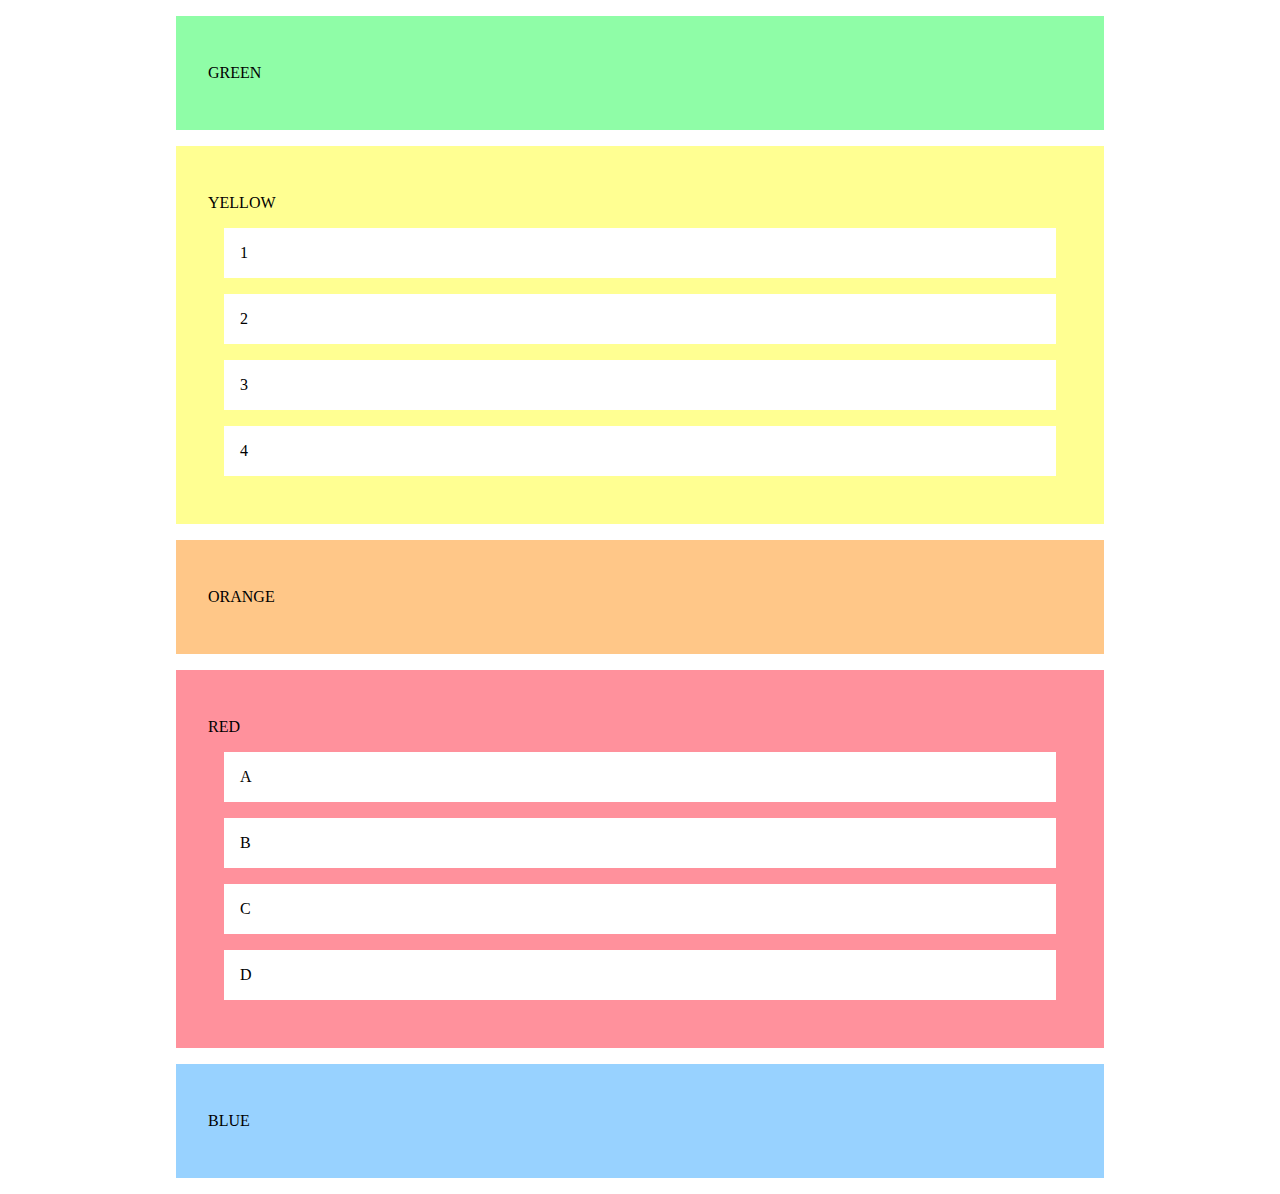
==== index.html @ 3c1c22f6 "CSS grid properties given" ====
<!DOCTYPE html>
<html lang="en">

<head>
  <meta charset="UTF-8">
  <meta http-equiv="X-UA-Compatible" content="IE=edge">
  <meta name="viewport" content="width=device-width, initial-scale=1.0">
  <title>Blocks</title>
  <link rel="stylesheet" href="start.css">
  <link rel="stylesheet" href="style.css">
</head>

<body>
  <section id="green">
    <p>GREEN</p>
  </section>
  <section id="yellow">
    <p>YELLOW</p>
    <ul>
      <li>1</li>
      <li>2</li>
      <li>3</li>
      <li>4</li>
    </ul>
  </section>
  <section id="orange">
    <p>ORANGE</p>
  </section>
  <section id="red">
    <p>RED</p>
    <ul>
      <li>A</li>
      <li>B</li>
      <li>C</li>
      <li>D</li>
    </ul>
  </section>
  <section id="blue">
    <p>BLUE</p>
  </section>
</body>

</html>
---- style.css ----
body {
  width: 60em;
  margin: 0 auto;
}

section {
  padding: 2em;
  margin: 1em;
}

#green {
  background-color: #8ffda7;
}

#orange {
  background-color: #ffc788;
}

#yellow {
  background-color: #ffff92;
}

#red {
  background-color: #ff919c;
}

#blue {
  background-color: #98d2ff;
}

ul {
  padding: 0;
}

li {
  background-color: white;
  padding: 1em;
  display: block;
  margin: 1em;
}
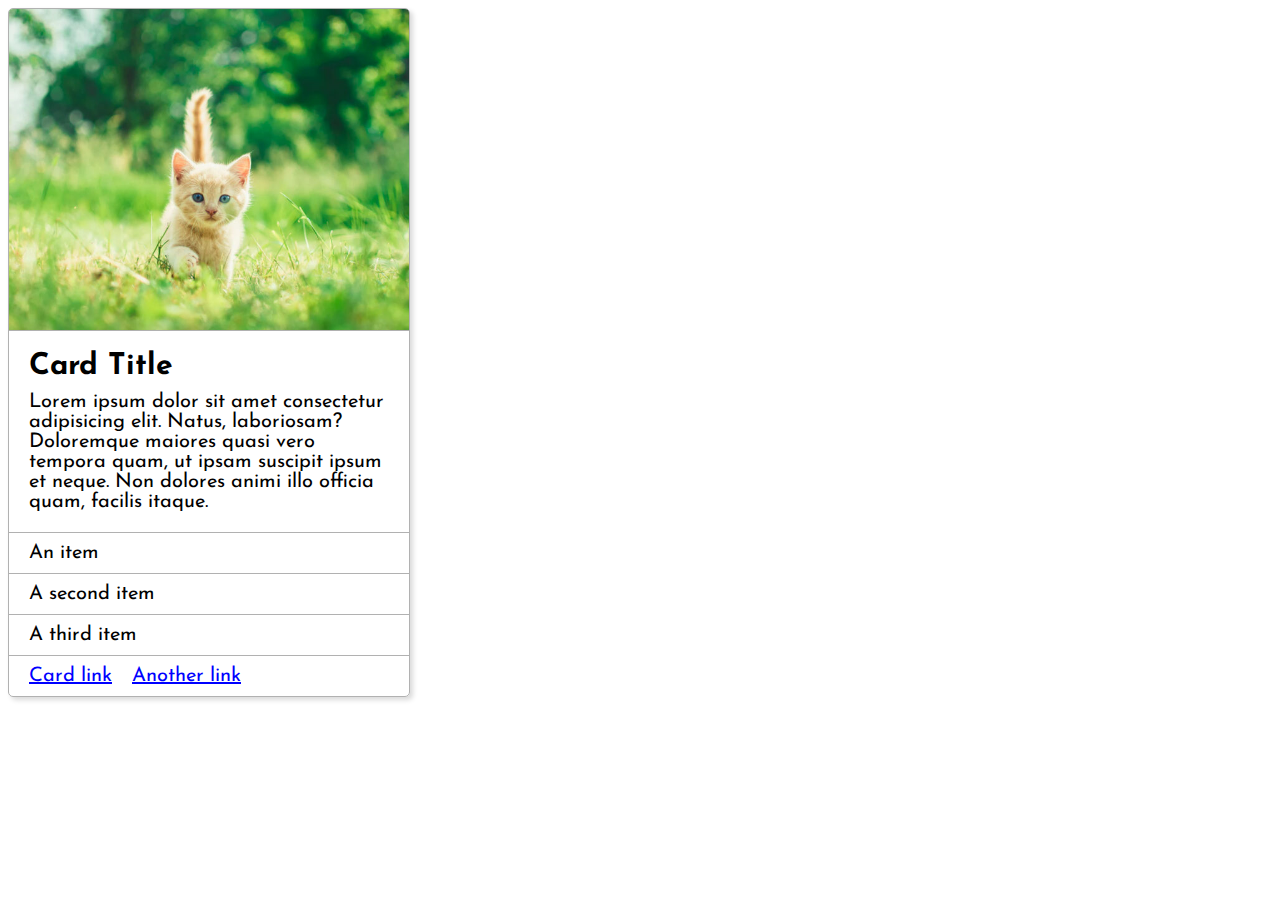
==== commit 36b948bd: "CSS card complete" ====
--- a/index.html
+++ b/index.html
@@ -1,43 +1,37 @@
-<!DOCTYPE html>
 <html lang="en">
-
-<head>
-  <meta charset="UTF-8">
-  <meta http-equiv="X-UA-Compatible" content="IE=edge">
-  <meta name="viewport" content="width=device-width, initial-scale=1.0">
-  <title>Blocks</title>
-  <link rel="stylesheet" href="start.css">
-  <link rel="stylesheet" href="style.css">
-</head>
-
-<body>
-  <section id="green">
-    <p>GREEN</p>
-  </section>
-  <section id="yellow">
-    <p>YELLOW</p>
-    <ul>
-      <li>1</li>
-      <li>2</li>
-      <li>3</li>
-      <li>4</li>
-    </ul>
-  </section>
-  <section id="orange">
-    <p>ORANGE</p>
-  </section>
-  <section id="red">
-    <p>RED</p>
-    <ul>
-      <li>A</li>
-      <li>B</li>
-      <li>C</li>
-      <li>D</li>
-    </ul>
-  </section>
-  <section id="blue">
-    <p>BLUE</p>
-  </section>
-</body>
-
-</html>+  <head>
+    <meta charset="UTF-8" />
+    <meta http-equiv="X-UA-Compatible" content="IE=edge" />
+    <meta name="viewport" content="width=device-width, initial-scale=1.0" />
+    <link rel="stylesheet" href="style.css" />
+    <title>Card</title>
+  </head>
+  <body>
+    <article>
+      <img src="./kitten.jpg" alt="card-image" />
+      <section class="main">
+        <!--  -->
+        <h1>Card Title</h1>
+        <p>
+          Lorem ipsum dolor sit amet consectetur adipisicing elit. Natus,
+          laboriosam? Doloremque maiores quasi vero tempora quam, ut ipsam
+          suscipit ipsum et neque. Non dolores animi illo officia quam, facilis
+          itaque.
+        </p>
+      </section>
+      <section class="items">
+        <ul>
+          <li>An item</li>
+          <li>A second item</li>
+          <li>A third item</li>
+        </ul>
+      </section>
+      <section class="links">
+        <ul>
+          <li><a href="#">Card link</a></li>
+          <li><a href="#">Another link</a></li>
+        </ul>
+      </section>
+    </article>
+  </body>
+</html>
--- a/style.css
+++ b/style.css
@@ -1,40 +1,60 @@
-body {
-  width: 60em;
-  margin: 0 auto;
+@import url("https://fonts.googleapis.com/css2?family=Josefin+Sans:wght@300;600&display=swap");
+
+/* clear all style */
+ul,
+a,
+h1,
+p {
+  list-style: none;
+  margin: 0;
+  padding: 0;
+  font-size: 20px;
 }
 
-section {
-  padding: 2em;
-  margin: 1em;
+/* Card body*/
+article {
+  font-family: "Josefin Sans", sans-serif;
+  width: 400px;
+  border: 1px solid #b1b1b1;
+  border-radius: 5px;
+  overflow: hidden;
+  box-shadow: 3px 3px 5px rgba(0, 0, 0, 0.15);
 }
 
-#green {
-  background-color: #8ffda7;
+/* sections style */
+img {
+  width: 100%;
+}
+section {
+  border-top: 1px solid #b1b1b1;
 }
 
-#orange {
-  background-color: #ffc788;
+/* Card main */
+.main {
+  padding: 20px;
+}
+.main h1 {
+  font-size: 30px;
+  margin-bottom: 10px;
 }
 
-#yellow {
-  background-color: #ffff92;
+/* Card items list */
+.items li {
+  border-top: 1px solid #b1b1b1;
+  padding: 10px 20px;
+}
+.items li:first-of-type {
+  border-top: none;
 }
 
-#red {
-  background-color: #ff919c;
+/* Card links */
+.links {
+  padding: 10px 20px;
 }
-
-#blue {
-  background-color: #98d2ff;
+.links ul {
+  display: flex;
+  gap: 20px;
 }
-
-ul {
-  padding: 0;
+a {
+  color: blue;
 }
-
-li {
-  background-color: white;
-  padding: 1em;
-  display: block;
-  margin: 1em;
-}
